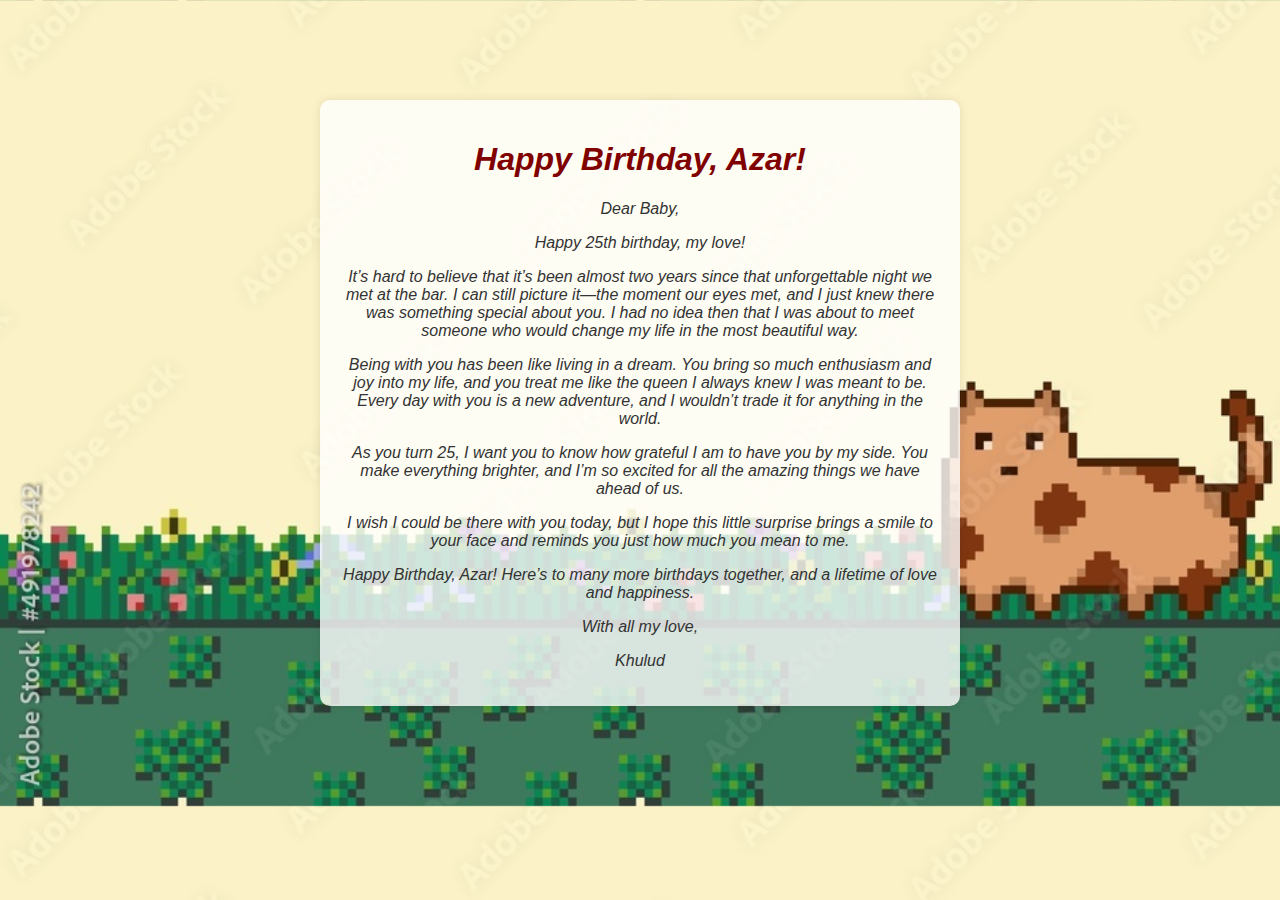
==== message.html @ c574fc75 "Create message.html" ====
<!DOCTYPE html>
<html lang="en">
<head>
    <meta charset="UTF-8">
    <meta name="viewport" content="width=device-width, initial-scale=1.0">
    <title>Happy Birthday, Azar!</title>
    <link rel="stylesheet" href="style.css">
</head>
<body>
    <div class="container">
        <h1>Happy Birthday, Azar!</h1>
        <p>Dear Baby,</p>
        <p>Happy 25th birthday, my love!</p>
        <p>It’s hard to believe that it’s been almost two years since that unforgettable night we met at the bar. I can still picture it—the moment our eyes met, and I just knew there was something special about you. I had no idea then that I was about to meet someone who would change my life in the most beautiful way.</p>
        <p>Being with you has been like living in a dream. You bring so much enthusiasm and joy into my life, and you treat me like the queen I always knew I was meant to be. Every day with you is a new adventure, and I wouldn’t trade it for anything in the world.</p>
        <p>As you turn 25, I want you to know how grateful I am to have you by my side. You make everything brighter, and I’m so excited for all the amazing things we have ahead of us.</p>
        <p>I wish I could be there with you today, but I hope this little surprise brings a smile to your face and reminds you just how much you mean to me.</p>
        <p>Happy Birthday, Azar! Here’s to many more birthdays together, and a lifetime of love and happiness.</p>
        <p>With all my love,</p>
        <p>Khulud</p>
    </div>
</body>
</html>
---- style.css ----
body {
    font-family: Arial, sans-serif;
    text-align: center;
    background-image: url('floral-background.jpg');
    background-size: cover;
    color: #333;
    overflow: hidden;
    margin: 0;
    padding: 0;
}

.container {
    margin: 100px auto;
    max-width: 600px;
    padding: 20px;
    background-color: rgba(255, 255, 255, 0.8); /* Slightly transparent background */
    border-radius: 10px;
    box-shadow: 0px 0px 10px rgba(0, 0, 0, 0.1);
    position: relative;
    z-index: 1;
}

h1, p {
    font-style: italic;
}

h1 {
    color: #800000; /* Maroon color */
}

.surprise-link {
    color: #800000; /* Maroon color */
    font-size: 20px; /* Adjust size as needed */
    text-decoration: underline; /* Optional, to add underline */
}

.cat-container {
    position: absolute;
    top: 10%;
    left: 50%;
    transform: translateX(-50%);
    width: 150px;
    height: 150px;
    overflow: hidden;
}

.cat-flower {
    width: 100%;
    height: auto;
    position: absolute;
    animation: moveAround 10s infinite linear;
}

@keyframes moveAround {
    0% {
        transform: translate(-150px, 0) rotate(0deg);
    }
    25% {
        transform: translate(150px, -150px) rotate(90deg);
    }
    50% {
        transform: translate(0, 150px) rotate(180deg);
    }
    75% {
        transform: translate(-150px, 150px) rotate(270deg);
    }
    100% {
        transform: translate(-150px, 0) rotate(360deg);
    }
}
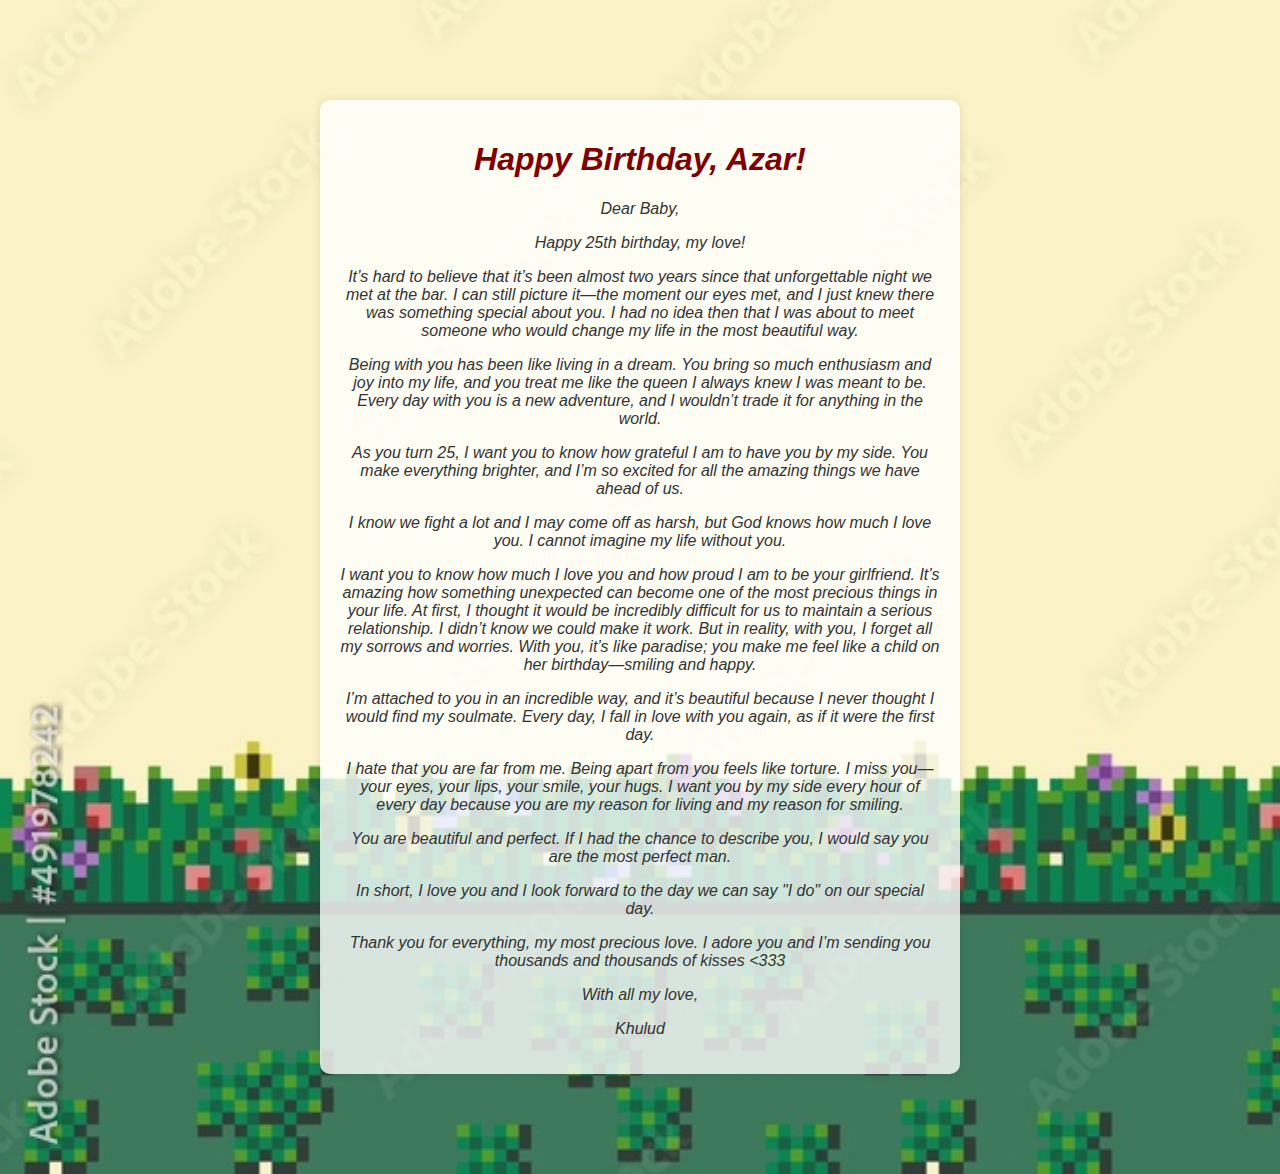
==== commit 5eeca7f1: "Update message.html" ====
--- a/message.html
+++ b/message.html
@@ -14,8 +14,13 @@
         <p>It’s hard to believe that it’s been almost two years since that unforgettable night we met at the bar. I can still picture it—the moment our eyes met, and I just knew there was something special about you. I had no idea then that I was about to meet someone who would change my life in the most beautiful way.</p>
         <p>Being with you has been like living in a dream. You bring so much enthusiasm and joy into my life, and you treat me like the queen I always knew I was meant to be. Every day with you is a new adventure, and I wouldn’t trade it for anything in the world.</p>
         <p>As you turn 25, I want you to know how grateful I am to have you by my side. You make everything brighter, and I’m so excited for all the amazing things we have ahead of us.</p>
-        <p>I wish I could be there with you today, but I hope this little surprise brings a smile to your face and reminds you just how much you mean to me.</p>
-        <p>Happy Birthday, Azar! Here’s to many more birthdays together, and a lifetime of love and happiness.</p>
+        <p>I know we fight a lot and I may come off as harsh, but God knows how much I love you. I cannot imagine my life without you.</p>
+        <p>I want you to know how much I love you and how proud I am to be your girlfriend. It’s amazing how something unexpected can become one of the most precious things in your life. At first, I thought it would be incredibly difficult for us to maintain a serious relationship. I didn’t know we could make it work. But in reality, with you, I forget all my sorrows and worries. With you, it’s like paradise; you make me feel like a child on her birthday—smiling and happy.</p>
+        <p>I’m attached to you in an incredible way, and it’s beautiful because I never thought I would find my soulmate. Every day, I fall in love with you again, as if it were the first day.</p>
+        <p>I hate that you are far from me. Being apart from you feels like torture. I miss you—your eyes, your lips, your smile, your hugs. I want you by my side every hour of every day because you are my reason for living and my reason for smiling.</p>
+        <p>You are beautiful and perfect. If I had the chance to describe you, I would say you are the most perfect man.</p>
+        <p>In short, I love you and I look forward to the day we can say "I do" on our special day.</p>
+        <p>Thank you for everything, my most precious love. I adore you and I’m sending you thousands and thousands of kisses <333</p>
         <p>With all my love,</p>
         <p>Khulud</p>
     </div>
--- a/style.css
+++ b/style.css
@@ -1,7 +1,7 @@
 body {
     font-family: Arial, sans-serif;
     text-align: center;
-    background-image: url('floral-background.jpg');
+    background-image: url('floral-background.jpg'); /* Adjust if you use a different background image */
     background-size: cover;
     color: #333;
     overflow: hidden;
@@ -32,6 +32,11 @@
     color: #800000; /* Maroon color */
     font-size: 20px; /* Adjust size as needed */
     text-decoration: underline; /* Optional, to add underline */
+}
+
+.surprise-link a {
+    color: #800000; /* Maroon color */
+    text-decoration: none; /* Remove underline from link */
 }
 
 .cat-container {
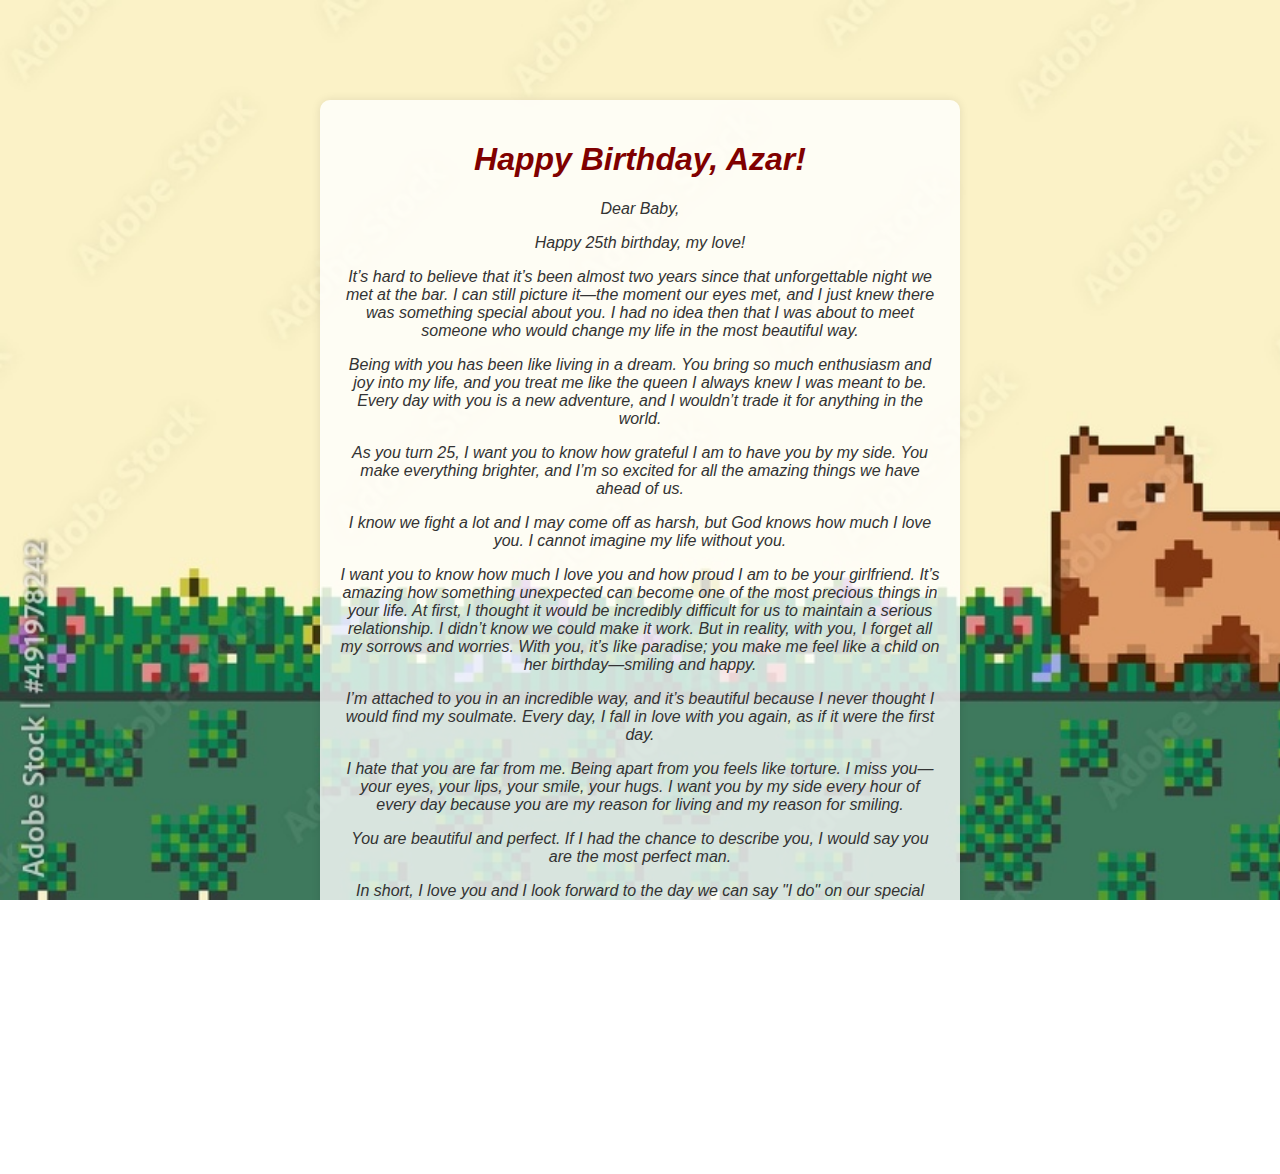
==== commit 0c6d52a2: "Update message.html" ====
--- a/message.html
+++ b/message.html
@@ -23,6 +23,6 @@
         <p>Thank you for everything, my most precious love. I adore you and I’m sending you thousands and thousands of kisses <333</p>
         <p>With all my love,</p>
         <p>Khulud</p>
-    </div>
+  </div>
 </body>
 </html>
--- a/style.css
+++ b/style.css
@@ -1,12 +1,16 @@
+html, body {
+    height: 100%;
+    margin: 0;
+    padding: 0;
+    overflow: auto; /* Ensure scrolling is enabled */
+}
+
 body {
     font-family: Arial, sans-serif;
-    text-align: center;
-    background-image: url('floral-background.jpg'); /* Adjust if you use a different background image */
+    background-image: url('floral-background.jpg'); /* Ensure the path is correct */
     background-size: cover;
     color: #333;
-    overflow: hidden;
-    margin: 0;
-    padding: 0;
+    text-align: center;
 }
 
 .container {
@@ -16,8 +20,6 @@
     background-color: rgba(255, 255, 255, 0.8); /* Slightly transparent background */
     border-radius: 10px;
     box-shadow: 0px 0px 10px rgba(0, 0, 0, 0.1);
-    position: relative;
-    z-index: 1;
 }
 
 h1, p {
@@ -27,49 +29,3 @@
 h1 {
     color: #800000; /* Maroon color */
 }
-
-.surprise-link {
-    color: #800000; /* Maroon color */
-    font-size: 20px; /* Adjust size as needed */
-    text-decoration: underline; /* Optional, to add underline */
-}
-
-.surprise-link a {
-    color: #800000; /* Maroon color */
-    text-decoration: none; /* Remove underline from link */
-}
-
-.cat-container {
-    position: absolute;
-    top: 10%;
-    left: 50%;
-    transform: translateX(-50%);
-    width: 150px;
-    height: 150px;
-    overflow: hidden;
-}
-
-.cat-flower {
-    width: 100%;
-    height: auto;
-    position: absolute;
-    animation: moveAround 10s infinite linear;
-}
-
-@keyframes moveAround {
-    0% {
-        transform: translate(-150px, 0) rotate(0deg);
-    }
-    25% {
-        transform: translate(150px, -150px) rotate(90deg);
-    }
-    50% {
-        transform: translate(0, 150px) rotate(180deg);
-    }
-    75% {
-        transform: translate(-150px, 150px) rotate(270deg);
-    }
-    100% {
-        transform: translate(-150px, 0) rotate(360deg);
-    }
-}
